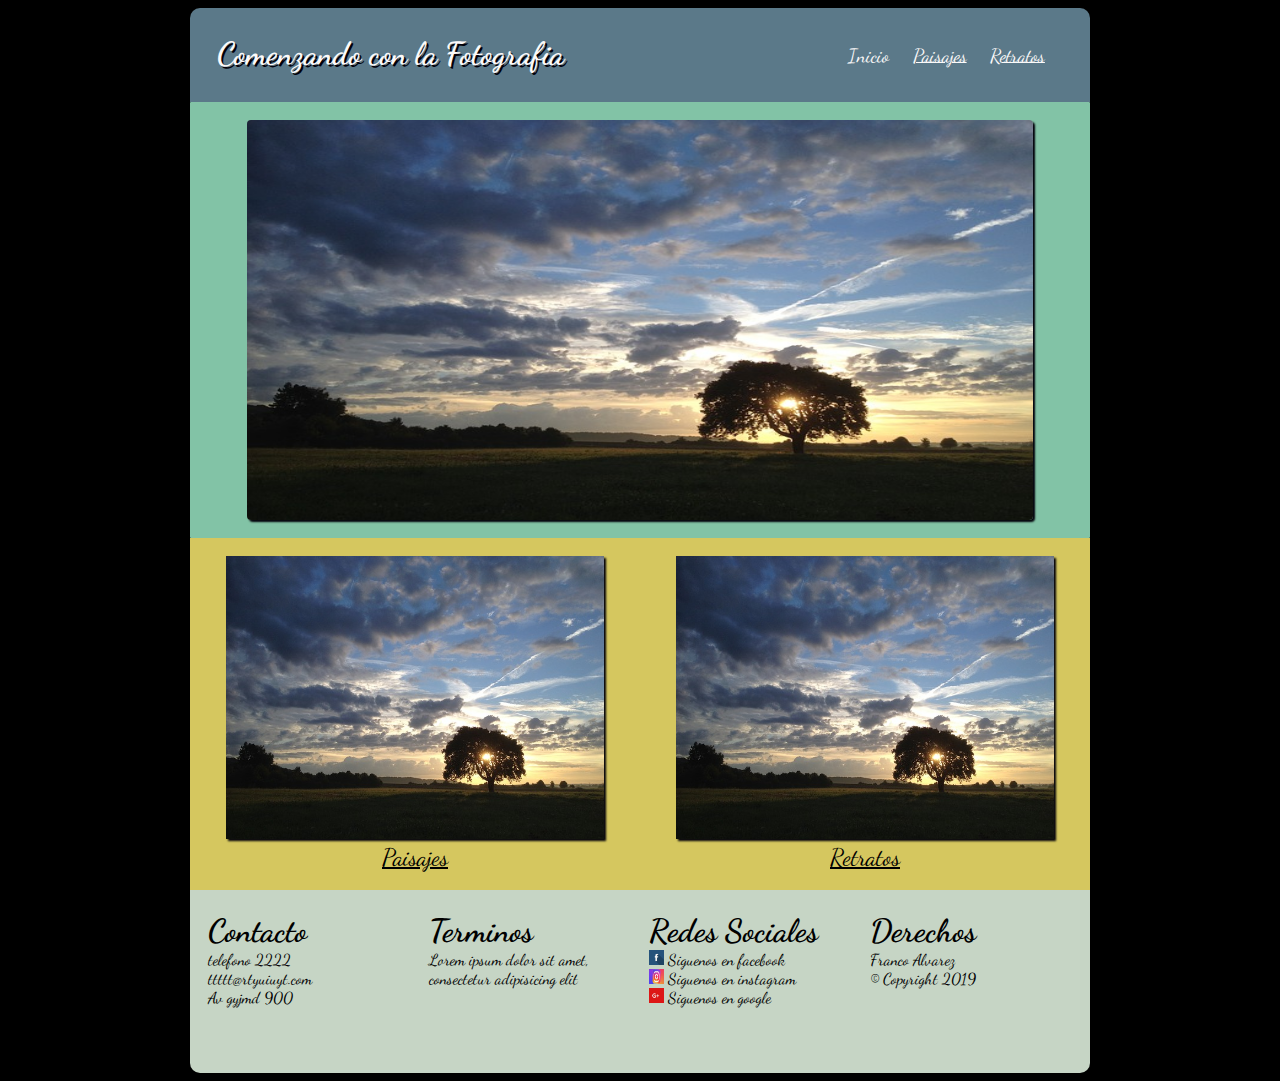
==== git-evaluacion2/inicio/index.html @ 7dcba57f "subiendo" ====
<!DOCTYPE html>
<html lang="en" dir="ltr">
  <head>
    <meta name="viewport" content="width=device-width, initial-scale=1.0">
    <meta charset="utf-8">
    <link href='https://fonts.googleapis.com/css?family=Dancing+Script' type='text/css' rel='stylesheet'>
    <link rel="stylesheet" href="css/estilos.css">
    <title>prueba de fotografia</title>
  </head>
  <body class="padre">
    <div class="contenido">
      <header>
        <div class="menu">  <!-- NOTE: este es el titulo y el navegador -->
          <div class="logo"> <h1>Comenzando con la Fotografia</h1> </div>
          <nav class="nav" >
            <a id=inicio href="index.html">Inicio</a>
            <a id=paisajes href="../paisaje/paisajes.html">Paisajes</a>
            <a id=retratos href="../retratos/retratos.html">Retratos</a>
          </nav>
        </div>
        <div class="centro">  <!-- NOTE: imagen central -->
           <div class="imagen1">   <img src="imagenes/imagen1.jpg" >   </div>
        </div>
        <div class="segundas"> <!-- NOTE: imagenes secundarias -->
          <div class="img1">
            <img src="imagenes/imagen1.jpg" >
              <a href="paisajes.html">Paisajes</a>         <!-- NOTE: titulo de imagenes -->
						</div>
          <div class="img2">
            <img src="imagenes/imagen1.jpg" >
            <a href="retratos.html">Retratos </a>         <!-- NOTE: titulo de imagenes -->
					</div>
        </div>
      </header>
    </div>
      <footer class="footer"> <!-- NOTE: pie de pagina -->
        <div class="contacto"> <h1>Contacto</h1>
            <ol>
              <li>telefono 2222</li>
              <li>ttttt@rtyuiuyt.com</li>
              <li>Av gyjmd 900</li>
            </ol> </div>
        <div class="terminos"> <h1>Terminos</h1>
            <label>Lorem ipsum dolor sit amet, consectetur adipisicing elit </label> </div>
        <div class="social"> <h1>Redes Sociales</h1>
          <div class="icono"> <img src="imagenes/facebook.png" >
            <a href="https://www.facebook.com"> <label>Siguenos en facebook</label></a> </div>
          <div class="icono"> <img src="imagenes/instagram.jpg" >
             <a href="https://www.instagram.com"><label>Siguenos en instagram</label></a> </div>
          <div class="icono"> <img src="imagenes/google.jpg" >
             <a href="https://www.google.com"> <label>Siguenos en google</label></a> </div>
        </div>
        <div class="derechos"> <h1>Derechos</h1>
            <label> Franco Alvarez </label>
            <label> &copy; Copyright 2019</label>
        </div>
      </footer>
  </body>
</html>
---- git-evaluacion2/inicio/css/estilos.css ----
.padre{
  background-color:  #000;
  display: flex;
  -webkit-flex-flow: column;         /* la clave para centrar un div es usando una etiqueta  prinipal*/
  -ms-flex-flow:column;
  -o-flex-flow:column;
  font-family: 'Dancing Script';
}
 .menu{
   border-top-right-radius: 10px;
   border-top-left-radius: 10px;
   padding: 3%;
   background-color:#5b7989;
   }
.logo h1{
  color: #FCFAFA;
  text-shadow:2px 2px #02010a;
  }
.nav{
  /* padding: 1%; */
  }
  .nav a{
    font-size: 1.2em;
    /* padding: 2%; */
    color: #FCFAFA;
    }
    #inicio {
     text-decoration:none;
   }
   .centro{
     background-color: #82c3a6;
     border-radius: 1px;
     padding: 2% 4%;
  }
  .imagen1{
    width:  auto;
  }
      .imagen1 img{
        box-shadow: 2px 2px 2px  #02010a;
        border-radius: 4px;
        width: 100%;
        height: 100%;
            }
.segundas {
  text-align: center;
  background-color: #d5c75f;
  border-radius: 1px;
     }
     .img1{
       padding-left: 4%;
       padding-right: 4%;
       padding-top: 2%;
			 background-color: #d5c75f;
       padding-bottom: 2%;
     }
      .img1 img{
        box-shadow: 2px 2px 2px  #02010a;
      }
        .img1 img:hover{
          -webkit-transform: rotate(10deg);
          -webkit-transition: all 0.3s ease 0.2s;    */ Para Chrome y Safari */
          -moz-transition: all 0.3s ease 0.2s;     */ Para Mozilla */
          -o-transition: all 0.3s ease 0.2s;       */para opera*/
          -ms-transition: all 0.3s ease 0.2s;      */ Para Explorer */
          box-shadow: 2px 2px 2px #82c3a6;
        }
     .img2{
       padding-left: 4%;
       padding-right: 4%;
       padding-top: 2%;
       padding-bottom: 2%;
			 background-color: #d5c75f;
     }
     .img2 img{
       box-shadow: 2px 2px 2px  #02010a;
     }
      .img2 img:hover{
        transform: translate(20px,-5px);
        -webkit-transition: all 0.3s ease 0.2s;    */ Para Chrome y Safari */
        -moz-transition: all 0.3s ease 0.2s;     */ Para Mozilla */
        -o-transition: all 0.3s ease 0.2s;       */para opera*/
        -ms-transition: all 0.3s ease 0.2s;      */ Para Explorer */
         box-shadow: 2px 2px 2px #82c3a6;
      }

.segundas a{
  color: #000;
  font-size: 1.5em;
   }
.footer{
  padding-bottom: 4%;
	width: 100%;
  background-color: #C6d5c5;
  border-bottom-left-radius: 10px;
  border-bottom-right-radius: 10px;
   }
   .contacto{
     width: auto;
   }
     .contacto h1{text-align: left;
       /* padding-left: 10%; */
     }
     .contacto  ol {list-style: none;text-align: left;
       padding-left:0%;
     }
   .terminos{
     width: auto;
   }
    .terminos h1{text-align: left;}
   .social {
     width: auto;
   }
      .social a{text-decoration: none;color: black}
    .icono img{
      max-width: 15px;
      height: 15px;
    }
   .derechos{
     width: auto;
   }
      .derechos label{display: block;}
      @media all and (max-width: 899px)
      {
        .padre{
          -webkit-flex-flow: column;
          justify-content: center;
          align-items: center;
        }
          .contenido{
            width: 100%;
          }
          .menu{
            padding: 3%;
            align-items: center;
            display: flex;
            flex-flow: column;
          }
          .logo{
            text-align: center;
          }
            .logo h1{
              padding: 4%;
              margin-top: auto;
              margin-bottom: auto;
            }
        .nav{
          width: 50%;
          display: flex;
          flex-flow: row;
          justify-content: center;
        }
          .nav a{
            padding-left: 7%;
            font-size: 1.4em;
          }
        .centro{
          /* height: 250px; */
          padding: 4% 8%;
          display: flex;
          justify-content: center;
        }
        .segundas{
          /* max-width: 100%; */
          display:flex;
          flex-flow: column;
          text-align: center;
        }
            .img1{
              padding: 4%;
              align-items: center;
              display: flex;
              flex-flow: column;
            }
              .img1 img{
                width: 90%;
                max-height: 90%;
              }
              .img1 img:hover {
                transform: rotate(10deg);
                transition: all 0.3s ease 0.2s;  }
              .img2{
                padding: 4%;
                align-items: center;
                display: flex;
                flex-flow: column;
              }
                .img2 img{
                  width: 90%;
                  max-height: 90%;
                }
          .footer{
            width: 92%;
            padding-top: 4%;
            padding-left: 8%;
            display: flex;
            flex-flow: column;
          }
      }
 /* @media only screen  and (max-device-width:899px){ */
 @media all and (min-width:900px) {
   .padre{align-items: center;}
   .contenido{
     width: 900px;
   }
   .menu{
     display: flex;
     flex-flow: row nowrap;
   }
   .logo h1{
     display: inline;
     text-align: left;
   }
   .nav{
     text-align: right;
     padding: 1%;
     flex: 1 2 auto;
   }
    .nav a{
      padding: 2%;
    }
   .centro{
     display: flex;
     justify-content: center;
   }
   .imagen1{
     width: 95%;
     height: 400px;
   }
   .segundas{
     display: flex;
     text-align: center;
   }
   .img1{
     padding: 2% 4% 2% 4%;
     width: 100%;
     height: 100%;
   }
   .img1 img{
     width: 100%;
     height: 100%;
   }
   .img2{
     padding: 2% 4% 2% 4%;
     width: 100%;
     height: 100%;
   }
   .img2 img{
     width: 100%;
     height: 100%;
   }
   .footer{
     display: flex;
     width: 900px;
   }
    .footer h1{
      margin-bottom: 0px;
    }
      .footer ol{
        margin-top: 0px;
      }
   .contacto{
     padding-left: 2%;
     width: 25%;
   }
   .terminos{
     width: 25%;
   }
   .social{
     width: 25%;
   }
   .derechos{
     width: 25%;
   }
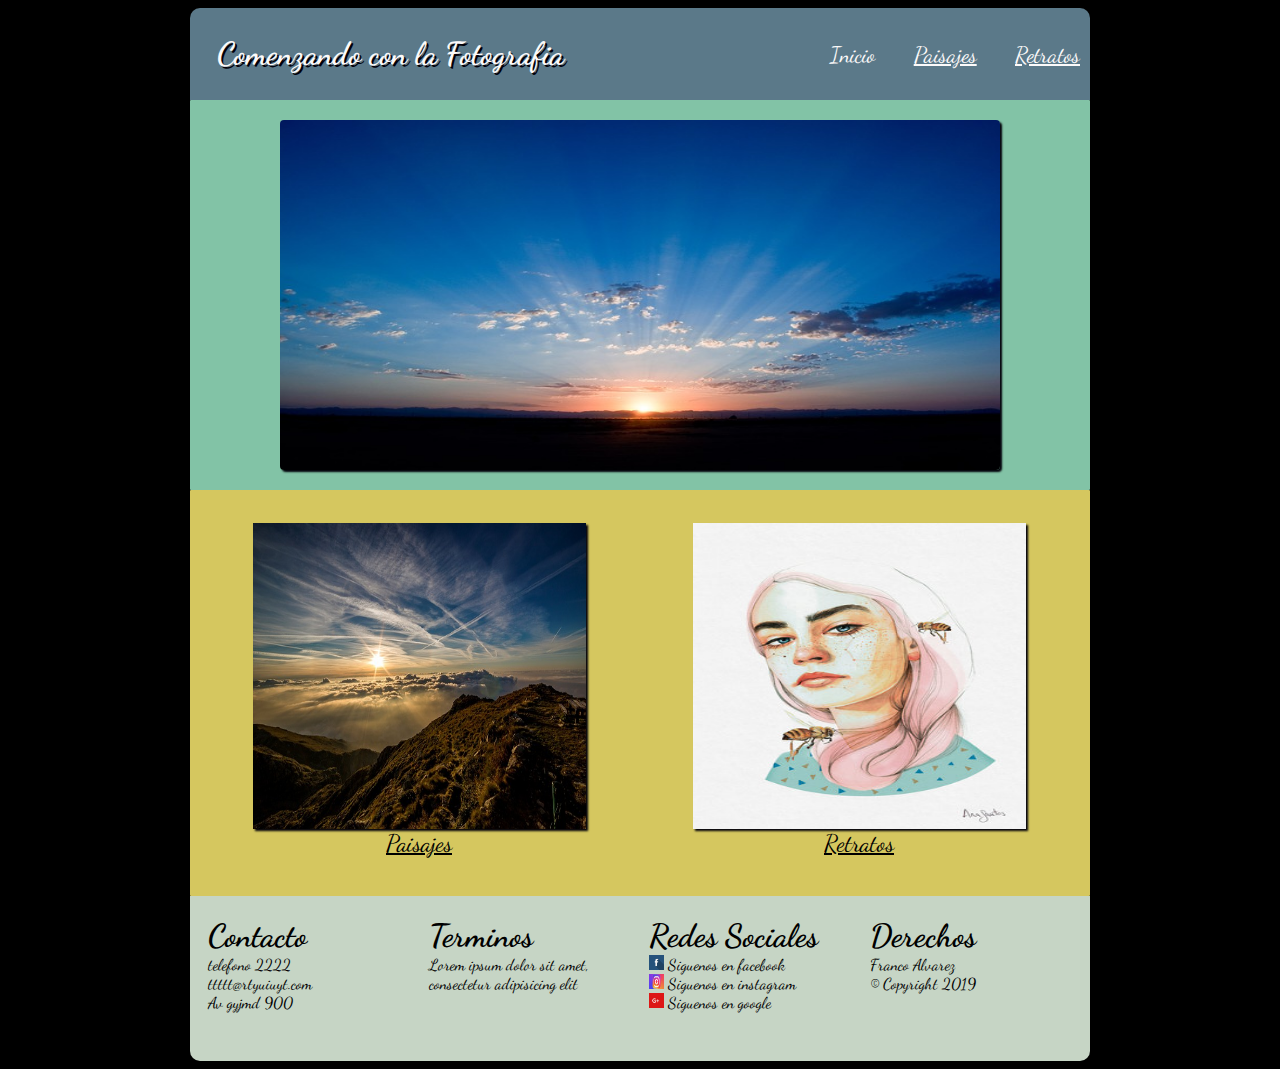
==== commit 491eede9: "primeras correcciones" ====
--- a/git-evaluacion2/inicio/index.html
+++ b/git-evaluacion2/inicio/index.html
@@ -19,17 +19,19 @@
           </nav>
         </div>
         <div class="centro">  <!-- NOTE: imagen central -->
-           <div class="imagen1">   <img src="imagenes/imagen1.jpg" >   </div>
+           <div class="imagen1">   <img src="imagenes/imagen2.jpg" >   </div>
         </div>
         <div class="segundas"> <!-- NOTE: imagenes secundarias -->
+          <div class="img">
           <div class="img1">
-            <img src="imagenes/imagen1.jpg" >
+            <img src="imagenes/imagen3.jpg" >
               <a href="paisajes.html">Paisajes</a>         <!-- NOTE: titulo de imagenes -->
 						</div>
           <div class="img2">
-            <img src="imagenes/imagen1.jpg" >
+            <img src="imagenes/imagen4.jpg" >
             <a href="retratos.html">Retratos </a>         <!-- NOTE: titulo de imagenes -->
 					</div>
+        </div>
         </div>
       </header>
     </div>
--- a/git-evaluacion2/inicio/css/estilos.css
+++ b/git-evaluacion2/inicio/css/estilos.css
@@ -30,7 +30,7 @@
    .centro{
      background-color: #82c3a6;
      border-radius: 1px;
-     padding: 2% 4%;
+     /* padding: 2% 4%; */
   }
   .imagen1{
     width:  auto;
@@ -45,13 +45,6 @@
   text-align: center;
   background-color: #d5c75f;
   border-radius: 1px;
-     }
-     .img1{
-       padding-left: 4%;
-       padding-right: 4%;
-       padding-top: 2%;
-			 background-color: #d5c75f;
-       padding-bottom: 2%;
      }
       .img1 img{
         box-shadow: 2px 2px 2px  #02010a;
@@ -64,13 +57,6 @@
           -ms-transition: all 0.3s ease 0.2s;      */ Para Explorer */
           box-shadow: 2px 2px 2px #82c3a6;
         }
-     .img2{
-       padding-left: 4%;
-       padding-right: 4%;
-       padding-top: 2%;
-       padding-bottom: 2%;
-			 background-color: #d5c75f;
-     }
      .img2 img{
        box-shadow: 2px 2px 2px  #02010a;
      }
@@ -119,7 +105,7 @@
      width: auto;
    }
       .derechos label{display: block;}
-      @media all and (max-width: 899px)
+      @media all and (min-width: 200px)
       {
         .padre{
           -webkit-flex-flow: column;
@@ -155,9 +141,15 @@
           }
         .centro{
           /* height: 250px; */
-          padding: 4% 8%;
+          /* padding: 4% 8%; */
           display: flex;
           justify-content: center;
+        }
+        .imagen1{
+          width: 80%;
+          height: 125px;
+          margin-top: 20px;
+          margin-bottom: 20px;
         }
         .segundas{
           /* max-width: 100%; */
@@ -165,11 +157,98 @@
           flex-flow: column;
           text-align: center;
         }
+        .img{
+            align-items: center;
+            display: flex;
+            flex-flow: column;
+          }
+            .img img{
+              width: 90%;
+              height: 90%;
+            }
+        }
+            .img1,.img2{
+              padding: 3%;
+              height: 200px;
+              width: 80%;
+              }
+              /* .img1 img{
+                width: 90%;
+                height: 90%;
+              } */
+              /* .img1 img:hover {
+                transform: rotate(10deg);
+                transition: all 0.3s ease 0.2s;  }
+                  width: 90%;
+                  height: 90%;
+                  /* .img2 img{ */
+                  } */
+          .footer{
+            width: 92%;
+            padding-top: 4%;
+            padding-left: 8%;
+            display: flex;
+            flex-flow: column;
+          }
+      }
+      @media all and (min-width: 400px)
+      {
+        .padre{
+          -webkit-flex-flow: column;
+          justify-content: center;
+          align-items: center;
+        }
+          .contenido{
+            width: 100%;
+          }
+          .menu{
+            padding: 3%;
+            align-items: center;
+            display: flex;
+            flex-flow: column;
+          }
+          .logo{
+            text-align: center;
+          }
+            .logo h1{
+              padding: 4%;
+              margin-top: auto;
+              margin-bottom: auto;
+            }
+        .nav{
+          width: 50%;
+          display: flex;
+          flex-flow: row;
+          justify-content: center;
+        }
+          .nav a{
+            padding-left: 7%;
+            font-size: 1.4em;
+          }
+        .centro{
+          /* height: 250px; */
+          /* padding: 4% 8%; */
+          display: flex;
+          justify-content: center;
+        }
+        .imagen1{
+          width: 80%;
+          height: 185px;
+          margin-top: 20px;
+          margin-bottom: 20px;
+        }
+        .segundas{
+          /* max-width: 100%; */
+          display:flex;
+          flex-flow: column;
+          text-align: center;
+        }
             .img1{
-              padding: 4%;
+              height: 300px;
+              /* padding: 4%; */
               align-items: center;
-              display: flex;
-              flex-flow: column;
+              /* display: flex; */
+              /* flex-flow: column; */
             }
               .img1 img{
                 width: 90%;
@@ -179,10 +258,11 @@
                 transform: rotate(10deg);
                 transition: all 0.3s ease 0.2s;  }
               .img2{
-                padding: 4%;
+                height: 300px;
+                /* padding: 4%; */
                 align-items: center;
-                display: flex;
-                flex-flow: column;
+                /* display: flex; */
+                /* flex-flow: column; */
               }
                 .img2 img{
                   width: 90%;
@@ -196,78 +276,297 @@
             flex-flow: column;
           }
       }
- /* @media only screen  and (max-device-width:899px){ */
+      @media all and (min-width: 550px)
+      {
+        .padre{
+          -webkit-flex-flow: column;
+          justify-content: center;
+          align-items: center;
+        }
+          .contenido{
+            width: 100%;
+          }
+          .menu{
+            padding: 3%;
+            align-items: center;
+            display: flex;
+            flex-flow: column;
+          }
+          .logo{
+            text-align: center;
+          }
+            .logo h1{
+              padding: 4%;
+              margin-top: auto;
+              margin-bottom: auto;
+            }
+        .nav{
+          width: 50%;
+          display: flex;
+          flex-flow: row;
+          justify-content: center;
+        }
+          .nav a{
+            padding-left: 7%;
+            font-size: 1.4em;
+          }
+        .centro{
+          /* height: 250px; */
+          /* padding: 4% 8%; */
+          display: flex;
+          justify-content: center;
+        }
+        .imagen1{
+          width: 80%;
+          height: 250px;
+          margin-top: 20px;
+          margin-bottom: 20px;
+        }
+        .segundas{
+          /* max-width: 100%; */
+          display:flex;
+          flex-flow: column;
+          text-align: center;
+        }
+            .img1{
+              height: 350px;
+              /* padding: 4%; */
+              align-items: center;
+              /* display: flex; */
+              /* flex-flow: column; */
+            }
+              .img1 img{
+                width: 90%;
+                max-height: 90%;
+              }
+              .img1 img:hover {
+                transform: rotate(10deg);
+                transition: all 0.3s ease 0.2s;  }
+              .img2{
+                height: 350px;
+                /* padding: 4%; */
+                align-items: center;
+                /* display: flex; */
+                /* flex-flow: column; */
+              }
+                .img2 img{
+                  width: 90%;
+                  max-height: 90%;
+                }
+          .footer{
+            width: 92%;
+            padding-top: 4%;
+            padding-left: 8%;
+            display: flex;
+            flex-flow: column;
+          }
+          @media all and (min-width: 650px)
+          {
+            .padre{
+              -webkit-flex-flow: column;
+              justify-content: center;
+              align-items: center;
+            }
+              .contenido{
+                width: 100%;
+              }
+              .menu{
+                padding: 3%;
+                align-items: center;
+                display: flex;
+                flex-flow: column;
+              }
+              .logo{
+                text-align: center;
+              }
+                .logo h1{
+                  padding: 4%;
+                  margin-top: auto;
+                  margin-bottom: auto;
+                }
+            .nav{
+              width: 50%;
+              display: flex;
+              flex-flow: row;
+              justify-content: center;
+            }
+              .nav a{
+                padding-left: 7%;
+                font-size: 1.4em;
+              }
+            .centro{
+              /* height: 250px; */
+              /* padding: 4% 8%; */
+              display: flex;
+              justify-content: center;
+            }
+            .imagen1{
+              width: 80%;
+              height: 285px;
+              margin-top: 20px;
+              margin-bottom: 20px;
+            }
+            .segundas{
+              /* max-width: 100%; */
+              display:flex;
+              flex-flow: column;
+              text-align: center;
+            }
+                .img1{
+                  height: 400px;
+                  /* padding: 4%; */
+                  align-items: center;
+                  display: flex;
+                  flex-flow: column;
+                }
+                  .img1 img{
+                    width: 90%;
+                    max-height: 90%;
+                  }
+                  .img1 img:hover {
+                    transform: rotate(10deg);
+                    transition: all 0.3s ease 0.2s;  }
+                  .img2{
+                    height: 400px;
+                    /* padding: 4%; */
+                    align-items: center;
+                    display: flex;
+                    flex-flow: column;
+                  }
+                    .img2 img{
+                      width: 90%;
+                      max-height: 90%;
+                    }
+              .footer{
+                width: 92%;
+                padding-top: 4%;
+                padding-left: 8%;
+                display: flex;
+                flex-flow: column;
+              }
  @media all and (min-width:900px) {
-   .padre{align-items: center;}
+   .padre{
+     -webkit-flex-flow: column;
+     justify-content: center;
+     align-items: center;
+   }
    .contenido{
      width: 900px;
    }
    .menu{
+     padding-left: 0%;
+     padding-right: 0%;
+     padding-top: 3%;
+     padding-bottom: 3%;
+     align-items: center;
      display: flex;
-     flex-flow: row nowrap;
-   }
-   .logo h1{
-     display: inline;
-     text-align: left;
-   }
-   .nav{
-     text-align: right;
-     padding: 1%;
-     flex: 1 2 auto;
-   }
-    .nav a{
-      padding: 2%;
-    }
-   .centro{
-     display: flex;
-     justify-content: center;
-   }
-   .imagen1{
-     width: 95%;
-     height: 400px;
-   }
-   .segundas{
-     display: flex;
+     flex-flow: nowrap;
+   }
+   .logo{
+     width: 400px;
      text-align: center;
    }
-   .img1{
-     padding: 2% 4% 2% 4%;
+     .logo h1{
+       display: inline;
+       /* padding: 4%; */
+       margin-top: auto;
+       margin-bottom: auto;
+     }
+ .nav{
+   width: 490px;
+   display: inline;
+   text-align: right;
+ }
+   .nav a{
+     padding-left: 7%;
+     font-size: 1.4em;
+   }
+ .centro{
+   /* height: 250px; */
+   /* padding: 4% 8%; */
+   display: flex;
+   justify-content: center;
+ }
+ .imagen1{
+   width: 80%;
+   height: 350px;
+   margin-top: 20px;
+   margin-bottom: 20px;
+ }
+ .segundas{
+   /* height: 330px; */
+   display:flex;
+   flex-flow:  row nowrap;
+   text-align: center;
+ }
+  .img{
+    align-items: center;
+    padding: 1%;
+    width: 100%;
+    height: 100%;
+    display: flex;
+    flex-flow: wrap;
+  }
+   .img img{
      width: 100%;
      height: 100%;
    }
-   .img1 img{
-     width: 100%;
-     height: 100%;
-   }
-   .img2{
-     padding: 2% 4% 2% 4%;
-     width: 100%;
-     height: 100%;
-   }
-   .img2 img{
-     width: 100%;
-     height: 100%;
-   }
-   .footer{
-     display: flex;
-     width: 900px;
-   }
-    .footer h1{
-      margin-bottom: 0px;
-    }
-      .footer ol{
-        margin-top: 0px;
-      }
-   .contacto{
-     padding-left: 2%;
-     width: 25%;
-   }
-   .terminos{
-     width: 25%;
-   }
-   .social{
-     width: 25%;
-   }
-   .derechos{
-     width: 25%;
-   }
+     .img1, .img2{
+       padding-top: 24px;
+       padding-left: 35px;
+       padding-right: 35px;
+       padding-bottom:24px;
+       height: 340px;
+       width: 370px;
+       /* height: 400px; */
+       /* padding: 4%; */
+       /* align-items: center; */
+       /* display: flex; */
+       /* flex-flow: column; */
+     }
+       .img1 img{
+         width: 90%;
+         max-height: 90%;
+       }
+       .img1 img:hover {
+         transform: rotate(10deg);
+         transition: all 0.3s ease 0.2s;  }
+       /* .img2{
+         height: 400px;
+         /* padding: 4%; */
+         /* align-items: center; */
+         /* display: flex; */
+         /* flex-flow: column; */
+       /* } */
+         .img2 img{
+           width: 90%;
+           max-height: 90%;
+         }
+    .footer{
+       height: 165px;
+       width: 900px;
+       /* margin-top: 5%; */
+       display: flex;
+       -webkit-flex-flow: row nowrap;
+       flex-flow: row nowrap;
+       padding: 0px;
+         }
+          .footer h1{
+            margin-bottom: 0px;
+          }
+            .footer ol{
+              margin-top: 0px;
+            }
+         .contacto{
+           padding-left: 2%;
+           width: 25%;
+         }
+         .terminos{
+           width: 25%;
+         }
+         .social{
+           width: 25%;
+         }
+         .derechos{
+           width: 25%;
+         }
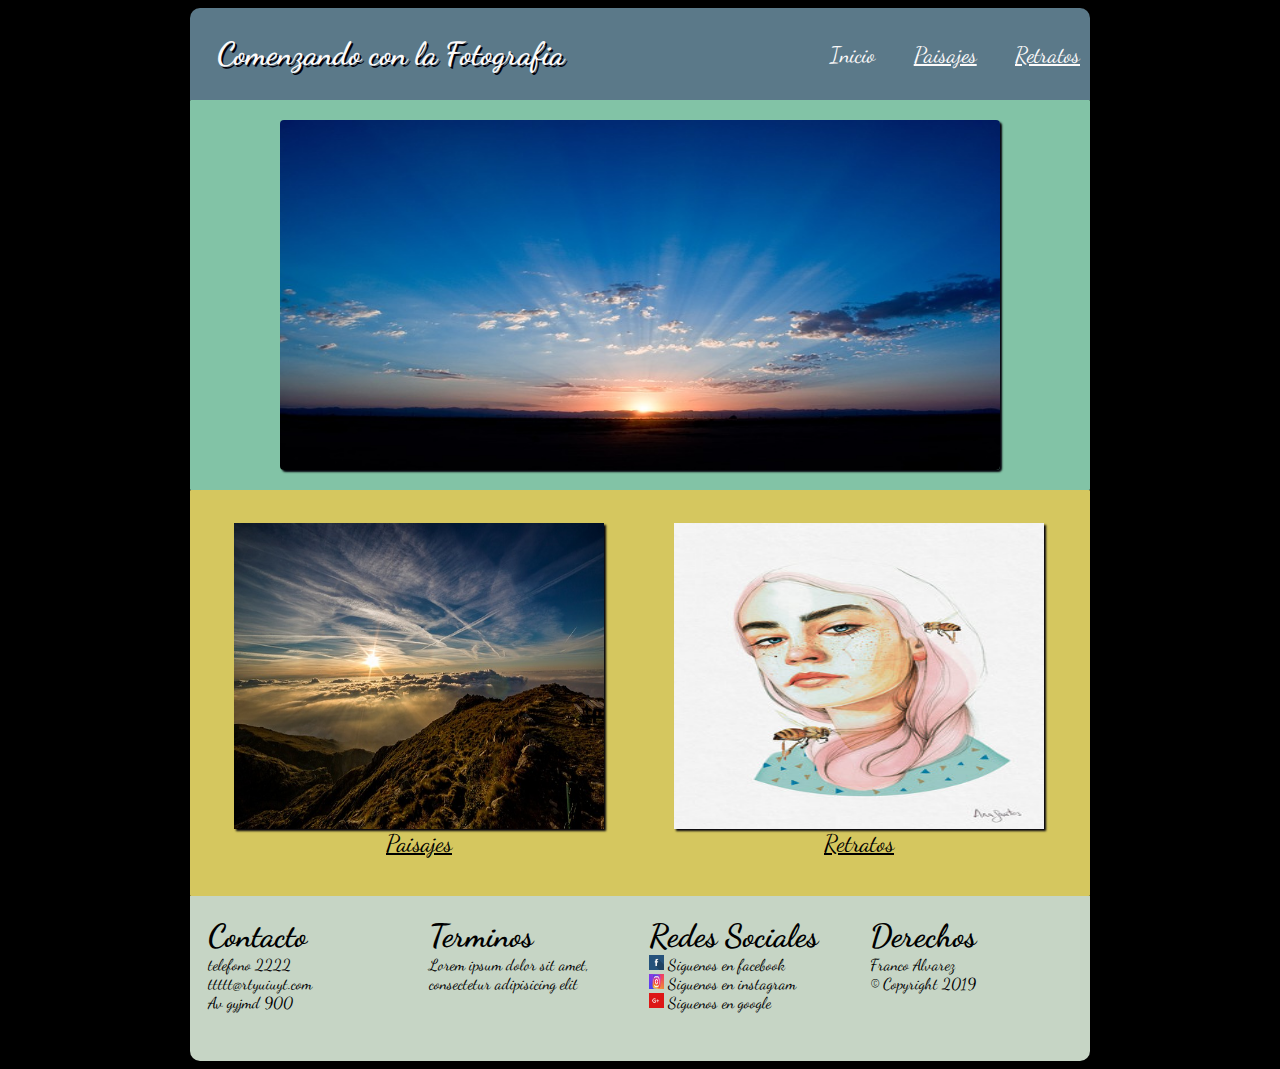
==== commit a766f4b7: "finalizando" ====
--- a/git-evaluacion2/inicio/index.html
+++ b/git-evaluacion2/inicio/index.html
@@ -25,11 +25,11 @@
           <div class="img">
           <div class="img1">
             <img src="imagenes/imagen3.jpg" >
-              <a href="paisajes.html">Paisajes</a>         <!-- NOTE: titulo de imagenes -->
+              <a href="../paisaje/paisajes.html">Paisajes</a>         <!-- NOTE: titulo de imagenes -->
 						</div>
           <div class="img2">
             <img src="imagenes/imagen4.jpg" >
-            <a href="retratos.html">Retratos </a>         <!-- NOTE: titulo de imagenes -->
+            <a href="../retratos/retratos.html">Retratos </a>         <!-- NOTE: titulo de imagenes -->
 					</div>
         </div>
         </div>
--- a/git-evaluacion2/inicio/css/estilos.css
+++ b/git-evaluacion2/inicio/css/estilos.css
@@ -16,12 +16,8 @@
   color: #FCFAFA;
   text-shadow:2px 2px #02010a;
   }
-.nav{
-  /* padding: 1%; */
-  }
   .nav a{
     font-size: 1.2em;
-    /* padding: 2%; */
     color: #FCFAFA;
     }
     #inicio {
@@ -30,7 +26,6 @@
    .centro{
      background-color: #82c3a6;
      border-radius: 1px;
-     /* padding: 2% 4%; */
   }
   .imagen1{
     width:  auto;
@@ -140,8 +135,6 @@
             font-size: 1.4em;
           }
         .centro{
-          /* height: 250px; */
-          /* padding: 4% 8%; */
           display: flex;
           justify-content: center;
         }
@@ -152,7 +145,6 @@
           margin-bottom: 20px;
         }
         .segundas{
-          /* max-width: 100%; */
           display:flex;
           flex-flow: column;
           text-align: center;
@@ -172,17 +164,6 @@
               height: 200px;
               width: 80%;
               }
-              /* .img1 img{
-                width: 90%;
-                height: 90%;
-              } */
-              /* .img1 img:hover {
-                transform: rotate(10deg);
-                transition: all 0.3s ease 0.2s;  }
-                  width: 90%;
-                  height: 90%;
-                  /* .img2 img{ */
-                  } */
           .footer{
             width: 92%;
             padding-top: 4%;
@@ -226,8 +207,6 @@
             font-size: 1.4em;
           }
         .centro{
-          /* height: 250px; */
-          /* padding: 4% 8%; */
           display: flex;
           justify-content: center;
         }
@@ -238,17 +217,13 @@
           margin-bottom: 20px;
         }
         .segundas{
-          /* max-width: 100%; */
           display:flex;
           flex-flow: column;
           text-align: center;
         }
             .img1{
               height: 300px;
-              /* padding: 4%; */
               align-items: center;
-              /* display: flex; */
-              /* flex-flow: column; */
             }
               .img1 img{
                 width: 90%;
@@ -259,10 +234,7 @@
                 transition: all 0.3s ease 0.2s;  }
               .img2{
                 height: 300px;
-                /* padding: 4%; */
                 align-items: center;
-                /* display: flex; */
-                /* flex-flow: column; */
               }
                 .img2 img{
                   width: 90%;
@@ -311,8 +283,6 @@
             font-size: 1.4em;
           }
         .centro{
-          /* height: 250px; */
-          /* padding: 4% 8%; */
           display: flex;
           justify-content: center;
         }
@@ -323,17 +293,13 @@
           margin-bottom: 20px;
         }
         .segundas{
-          /* max-width: 100%; */
           display:flex;
           flex-flow: column;
           text-align: center;
         }
             .img1{
               height: 350px;
-              /* padding: 4%; */
               align-items: center;
-              /* display: flex; */
-              /* flex-flow: column; */
             }
               .img1 img{
                 width: 90%;
@@ -344,10 +310,7 @@
                 transition: all 0.3s ease 0.2s;  }
               .img2{
                 height: 350px;
-                /* padding: 4%; */
                 align-items: center;
-                /* display: flex; */
-                /* flex-flow: column; */
               }
                 .img2 img{
                   width: 90%;
@@ -395,8 +358,6 @@
                 font-size: 1.4em;
               }
             .centro{
-              /* height: 250px; */
-              /* padding: 4% 8%; */
               display: flex;
               justify-content: center;
             }
@@ -407,14 +368,12 @@
               margin-bottom: 20px;
             }
             .segundas{
-              /* max-width: 100%; */
               display:flex;
               flex-flow: column;
               text-align: center;
             }
                 .img1{
                   height: 400px;
-                  /* padding: 4%; */
                   align-items: center;
                   display: flex;
                   flex-flow: column;
@@ -428,7 +387,6 @@
                     transition: all 0.3s ease 0.2s;  }
                   .img2{
                     height: 400px;
-                    /* padding: 4%; */
                     align-items: center;
                     display: flex;
                     flex-flow: column;
@@ -482,8 +440,6 @@
      font-size: 1.4em;
    }
  .centro{
-   /* height: 250px; */
-   /* padding: 4% 8%; */
    display: flex;
    justify-content: center;
  }
@@ -494,7 +450,6 @@
    margin-bottom: 20px;
  }
  .segundas{
-   /* height: 330px; */
    display:flex;
    flex-flow:  row nowrap;
    text-align: center;
@@ -518,34 +473,10 @@
        padding-bottom:24px;
        height: 340px;
        width: 370px;
-       /* height: 400px; */
-       /* padding: 4%; */
-       /* align-items: center; */
-       /* display: flex; */
-       /* flex-flow: column; */
      }
-       .img1 img{
-         width: 90%;
-         max-height: 90%;
-       }
-       .img1 img:hover {
-         transform: rotate(10deg);
-         transition: all 0.3s ease 0.2s;  }
-       /* .img2{
-         height: 400px;
-         /* padding: 4%; */
-         /* align-items: center; */
-         /* display: flex; */
-         /* flex-flow: column; */
-       /* } */
-         .img2 img{
-           width: 90%;
-           max-height: 90%;
-         }
     .footer{
        height: 165px;
        width: 900px;
-       /* margin-top: 5%; */
        display: flex;
        -webkit-flex-flow: row nowrap;
        flex-flow: row nowrap;
